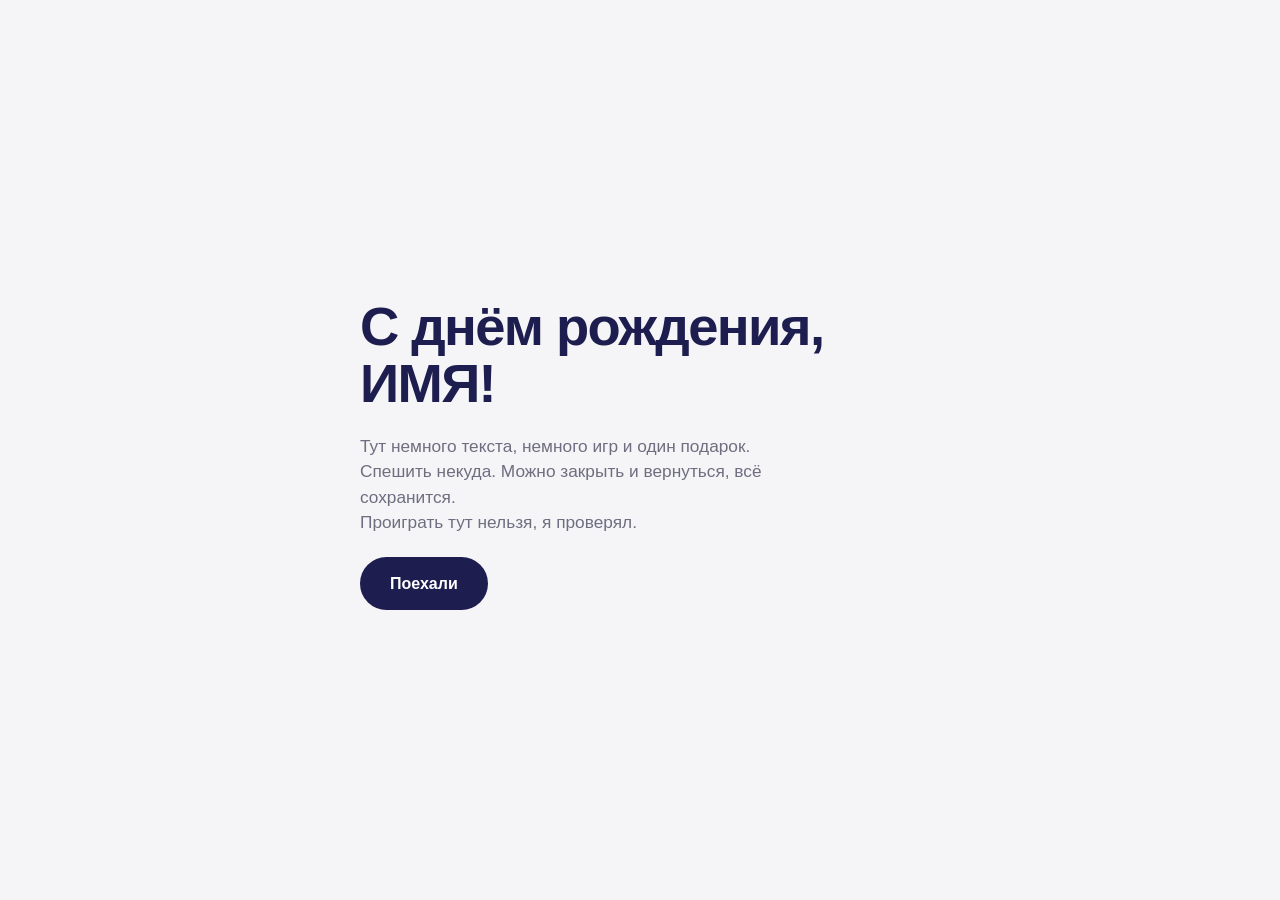
==== hub.html @ c680b83f "Каркас: интро, хаб, общий стиль" ====
<!doctype html>
<html lang="ru">
<head>
<meta charset="utf-8">
<meta name="viewport" content="width=device-width,initial-scale=1,viewport-fit=cover">
<title>Что тут есть</title>
<link rel="stylesheet" href="style.css">
</head>
<body>
<main class="wrap">
  <div class="top"><h2>Что тут есть</h2><span class="count" id="count"></span></div>
  <div class="list" id="list"></div>
</main>
<script src="app.js"></script>
<script>
// id совпадает с ключом прогресса. need: что должно быть пройдено до открытия.
const ITEMS = [
  {id:'card',    ico:'💌', title:'Открытка',          sub:'Прочитай и потыкай фотки',     href:'card.html',    need:[]},
  {id:'snake',   ico:'🐍', title:'Змейка',            sub:'Собери части подарков',        href:'snake.html',   need:['card']},
  {id:'scratch', ico:'🎟️', title:'Стирашка',          sub:'Найди слои и угадай подарки',  href:'scratch.html', need:['card']},
  {id:'wish',    ico:'✍️', title:'Желание',           sub:'Что хочешь на следующий год',  href:'wish.html',    need:['card']},
  {id:'candles', ico:'🎂', title:'Свечи',             sub:'Последний шаг',                href:'candles.html', need:['snake','scratch','wish'], final:true}
];
const p = BD.get();
if (!p.intro && !BD.dev) location.replace('index.html');
const list = document.getElementById('list');
ITEMS.forEach(it => {
  if (it.final) list.insertAdjacentHTML('beforeend','<div class="sep"></div>');
  const open = BD.dev || it.need.every(n => p[n]);
  const done = !!p[it.id];
  const a = document.createElement('a');
  a.className = 'item ' + (done ? 'done' : open ? 'open' : 'locked') + (it.final ? ' final' : '');
  if (open) a.href = it.href; else a.setAttribute('aria-disabled','true');
  const hint = open ? it.sub : (it.final ? 'Откроется, когда пройдёшь всё' : 'Откроется после открытки');
  a.innerHTML = `<span class="ico">${open ? it.ico : '🔒'}</span><span><b>${it.title}</b><small>${hint}</small></span>`;
  list.appendChild(a);
});
const n = ['snake','scratch','wish'].filter(k => p[k]).length;
document.getElementById('count').textContent = p.card ? n + ' из 3' : '';
</script>
</body>
</html>
---- style.css ----
:root{
  --paper:#f5f5f7; --card:#fff; --ink:#1d1d4f; --muted:#6e6e80;
  --banana:#ffe66b; --gum:#ff8cc6; --teal:#35c4c4; --sky:#2f6fe0;
  --spring:cubic-bezier(.34,1.56,.64,1);
  color-scheme:light;
}
*{box-sizing:border-box;margin:0}
html{-webkit-text-size-adjust:100%}
body{
  font-family:-apple-system,BlinkMacSystemFont,"SF Pro Display","SF Pro Text","Helvetica Neue",Arial,sans-serif;
  background:var(--paper);color:var(--ink);line-height:1.45;
  min-height:100svh;padding:env(safe-area-inset-top) 20px env(safe-area-inset-bottom);
  -webkit-font-smoothing:antialiased;
}
.wrap{max-width:560px;margin:0 auto;padding:56px 0 48px}
h1{font-size:clamp(2.2rem,9vw,3.4rem);line-height:1.05;letter-spacing:-.03em;font-weight:800}
h2{font-size:1.5rem;letter-spacing:-.02em;font-weight:700}
p{color:var(--muted);font-size:1.08rem;max-width:44ch}
.btn{
  display:inline-block;border:0;cursor:pointer;font:inherit;font-weight:600;
  background:var(--ink);color:#fff;padding:15px 30px;border-radius:999px;text-decoration:none;
  transition:transform .35s var(--spring);
}
.btn:active{transform:scale(.94)}
a:focus-visible,button:focus-visible{outline:3px solid var(--sky);outline-offset:3px}

/* intro */
.intro{display:flex;flex-direction:column;justify-content:center;min-height:100svh;gap:22px}
.intro .lines p{opacity:0;transform:translateY(8px);animation:in .6s ease forwards}
.intro .lines p:nth-child(2){animation-delay:.9s}
.intro .lines p:nth-child(3){animation-delay:1.8s}
.intro .btn{opacity:0;animation:in .6s ease 2.7s forwards;align-self:flex-start}
@keyframes in{to{opacity:1;transform:none}}

/* hub */
.top{display:flex;justify-content:space-between;align-items:baseline;margin-bottom:28px}
.count{color:var(--muted);font-weight:600;font-size:.95rem}
.list{display:grid;gap:14px}
.item{
  display:flex;align-items:center;gap:16px;padding:18px 20px;border-radius:22px;
  background:var(--card);color:var(--ink);text-decoration:none;position:relative;
  box-shadow:0 1px 2px rgba(0,0,0,.04),0 8px 24px rgba(0,0,0,.05);
  transition:transform .4s var(--spring);
}
.item .ico{font-size:1.9rem;width:48px;height:48px;display:grid;place-items:center;border-radius:14px;background:var(--paper)}
.item b{display:block;font-size:1.08rem}
.item small{color:var(--muted);font-size:.92rem}
.item.locked{opacity:.55;filter:grayscale(1);pointer-events:none}
.item.locked .ico{background:#e8e8ed}
.item.open{background:var(--banana);border:2.5px solid var(--ink);box-shadow:5px 5px 0 var(--ink)}
.item.open .ico{background:#fff;border:2px solid var(--ink)}
.item.open:active{transform:translate(3px,3px);box-shadow:2px 2px 0 var(--ink)}
.item.done{background:#e9fbf6;border:2.5px solid var(--teal);box-shadow:5px 5px 0 var(--teal)}
.item.done::after{content:"✓";position:absolute;right:20px;font-weight:800;color:var(--teal);font-size:1.3rem}
.item.final.open{background:var(--gum)}
.sep{height:6px}
@media (prefers-reduced-motion:reduce){*{animation-duration:.01s!important;animation-delay:0s!important;transition:none!important}}

/* плавные переходы между страницами (Chrome, Safari; остальные игнорируют) */
@view-transition{navigation:auto}
::view-transition-old(root){animation:.25s ease both vt-out}
::view-transition-new(root){animation:.35s ease both vt-in}
@keyframes vt-out{to{opacity:0;transform:scale(.98)}}
@keyframes vt-in{from{opacity:0;transform:scale(1.02)}}
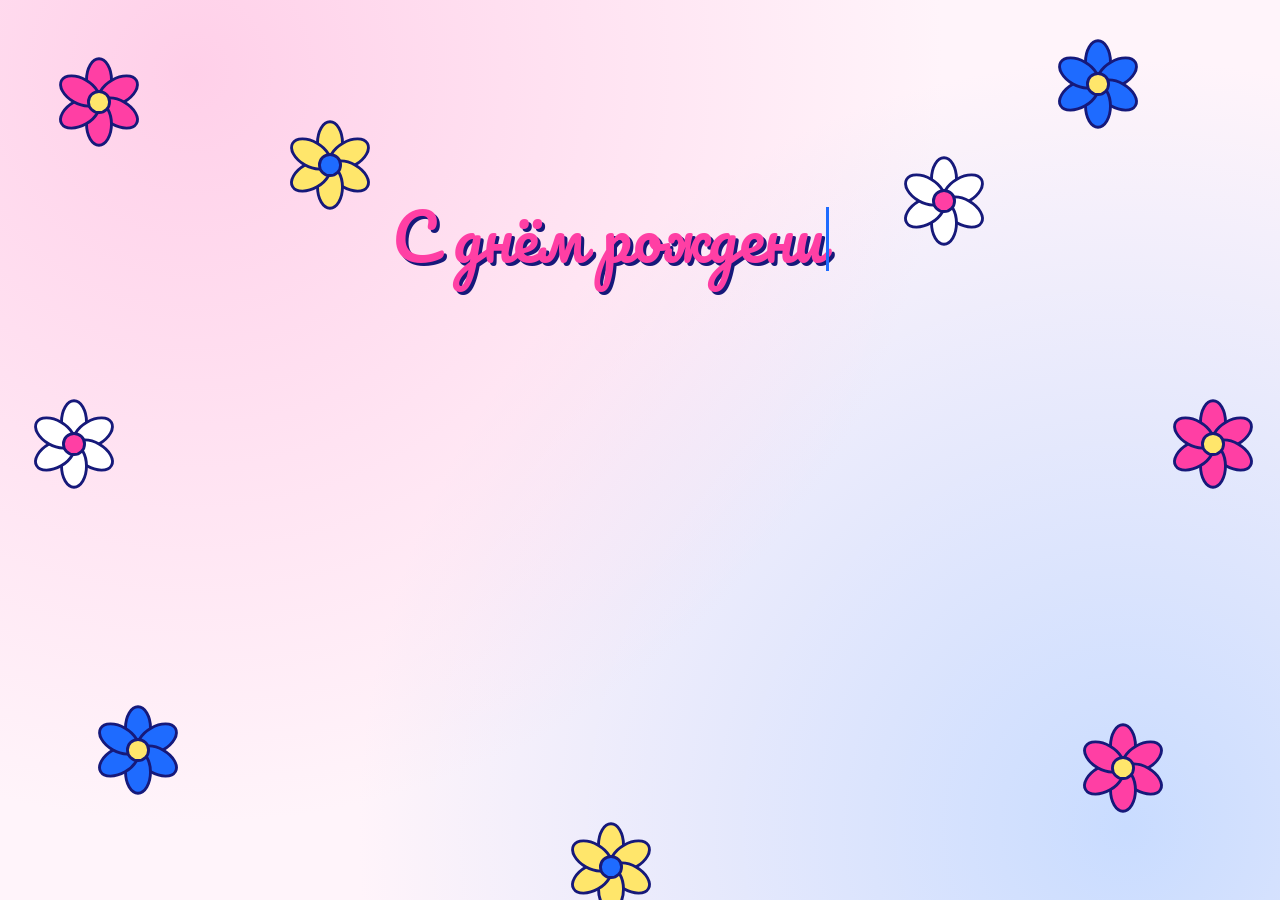
==== commit 40e1ccdd: "." ====
--- a/hub.html
+++ b/hub.html
@@ -7,6 +7,7 @@
 <link rel="stylesheet" href="style.css">
 </head>
 <body>
+<div class="garden" id="garden"></div>
 <main class="wrap">
   <div class="top"><h2>Что тут есть</h2><span class="count" id="count"></span></div>
   <div class="list" id="list"></div>
@@ -21,6 +22,7 @@
   {id:'wish',    ico:'✍️', title:'Желание',           sub:'Что хочешь на следующий год',  href:'wish.html',    need:['card']},
   {id:'candles', ico:'🎂', title:'Свечи',             sub:'Последний шаг',                href:'candles.html', need:['snake','scratch','wish'], final:true}
 ];
+BD.garden(document.getElementById('garden'), 6);
 const p = BD.get();
 if (!p.intro && !BD.dev) location.replace('index.html');
 const list = document.getElementById('list');
--- a/style.css
+++ b/style.css
@@ -1,6 +1,6 @@
 :root{
-  --paper:#f5f5f7; --card:#fff; --ink:#1d1d4f; --muted:#6e6e80;
-  --banana:#ffe66b; --gum:#ff8cc6; --teal:#35c4c4; --sky:#2f6fe0;
+  --paper:#fff4fa; --card:#fff; --ink:#16197a; --muted:#5d5f9a;
+  --banana:#ffe66b; --gum:#ff3fa4; --teal:#35c4c4; --sky:#1e6bff;
   --spring:cubic-bezier(.34,1.56,.64,1);
   color-scheme:light;
 }
@@ -8,11 +8,12 @@
 html{-webkit-text-size-adjust:100%}
 body{
   font-family:-apple-system,BlinkMacSystemFont,"SF Pro Display","SF Pro Text","Helvetica Neue",Arial,sans-serif;
-  background:var(--paper);color:var(--ink);line-height:1.45;
+  background:radial-gradient(circle at 15% 8%,#ffd0e9,transparent 55%),radial-gradient(circle at 88% 92%,#c9dcff,transparent 55%),var(--paper);
+  background-attachment:fixed;color:var(--ink);line-height:1.45;
   min-height:100svh;padding:env(safe-area-inset-top) 20px env(safe-area-inset-bottom);
   -webkit-font-smoothing:antialiased;
 }
-.wrap{max-width:560px;margin:0 auto;padding:56px 0 48px}
+.wrap{max-width:560px;margin:0 auto;padding:56px 0 48px;position:relative;z-index:1}
 h1{font-size:clamp(2.2rem,9vw,3.4rem);line-height:1.05;letter-spacing:-.03em;font-weight:800}
 h2{font-size:1.5rem;letter-spacing:-.02em;font-weight:700}
 p{color:var(--muted);font-size:1.08rem;max-width:44ch}
@@ -23,14 +24,6 @@
 }
 .btn:active{transform:scale(.94)}
 a:focus-visible,button:focus-visible{outline:3px solid var(--sky);outline-offset:3px}
-
-/* intro */
-.intro{display:flex;flex-direction:column;justify-content:center;min-height:100svh;gap:22px}
-.intro .lines p{opacity:0;transform:translateY(8px);animation:in .6s ease forwards}
-.intro .lines p:nth-child(2){animation-delay:.9s}
-.intro .lines p:nth-child(3){animation-delay:1.8s}
-.intro .btn{opacity:0;animation:in .6s ease 2.7s forwards;align-self:flex-start}
-@keyframes in{to{opacity:1;transform:none}}
 
 /* hub */
 .top{display:flex;justify-content:space-between;align-items:baseline;margin-bottom:28px}
@@ -62,3 +55,22 @@
 ::view-transition-new(root){animation:.35s ease both vt-in}
 @keyframes vt-out{to{opacity:0;transform:scale(.98)}}
 @keyframes vt-in{from{opacity:0;transform:scale(1.02)}}
+
+/* intro */
+.intro{display:flex;flex-direction:column;align-items:center;justify-content:center;text-align:center;min-height:100svh;gap:22px}
+.intro h1,.intro .lines p{font-family:Pacifico,"Segoe Script","Comic Sans MS",cursive;font-weight:400}
+.intro h1{font-size:clamp(2.3rem,11vw,4rem);line-height:1.25;letter-spacing:0;color:var(--gum);text-shadow:3px 3px 0 var(--ink)}
+.intro .lines p{font-size:clamp(1.15rem,5vw,1.5rem);color:var(--ink);max-width:20ch;margin:0 auto 14px;line-height:1.5}
+.r{visibility:hidden}
+.caret{display:inline-block;width:3px;height:1em;margin-left:2px;background:var(--sky);vertical-align:-.12em;animation:blink 1s steps(1) infinite}
+@keyframes blink{50%{opacity:0}}
+.intro .btn{opacity:0;transform:translateY(10px);pointer-events:none;transition:opacity .5s,transform .5s var(--spring)}
+.intro .btn.show{opacity:1;transform:none;pointer-events:auto}
+.hub-btn{background:var(--gum)}
+
+/* цветочки */
+.garden{position:fixed;inset:0;pointer-events:none;overflow:hidden;z-index:0}
+.fl{position:absolute;animation:bloom 1s var(--spring) both;animation-delay:var(--d)}
+.fl .sway{transform-box:fill-box;transform-origin:center;animation:sway 4.5s ease-in-out infinite alternate;animation-delay:var(--d)}
+@keyframes bloom{from{transform:scale(0) rotate(-120deg)}to{transform:none}}
+@keyframes sway{from{transform:rotate(-12deg)}to{transform:rotate(12deg)}}
